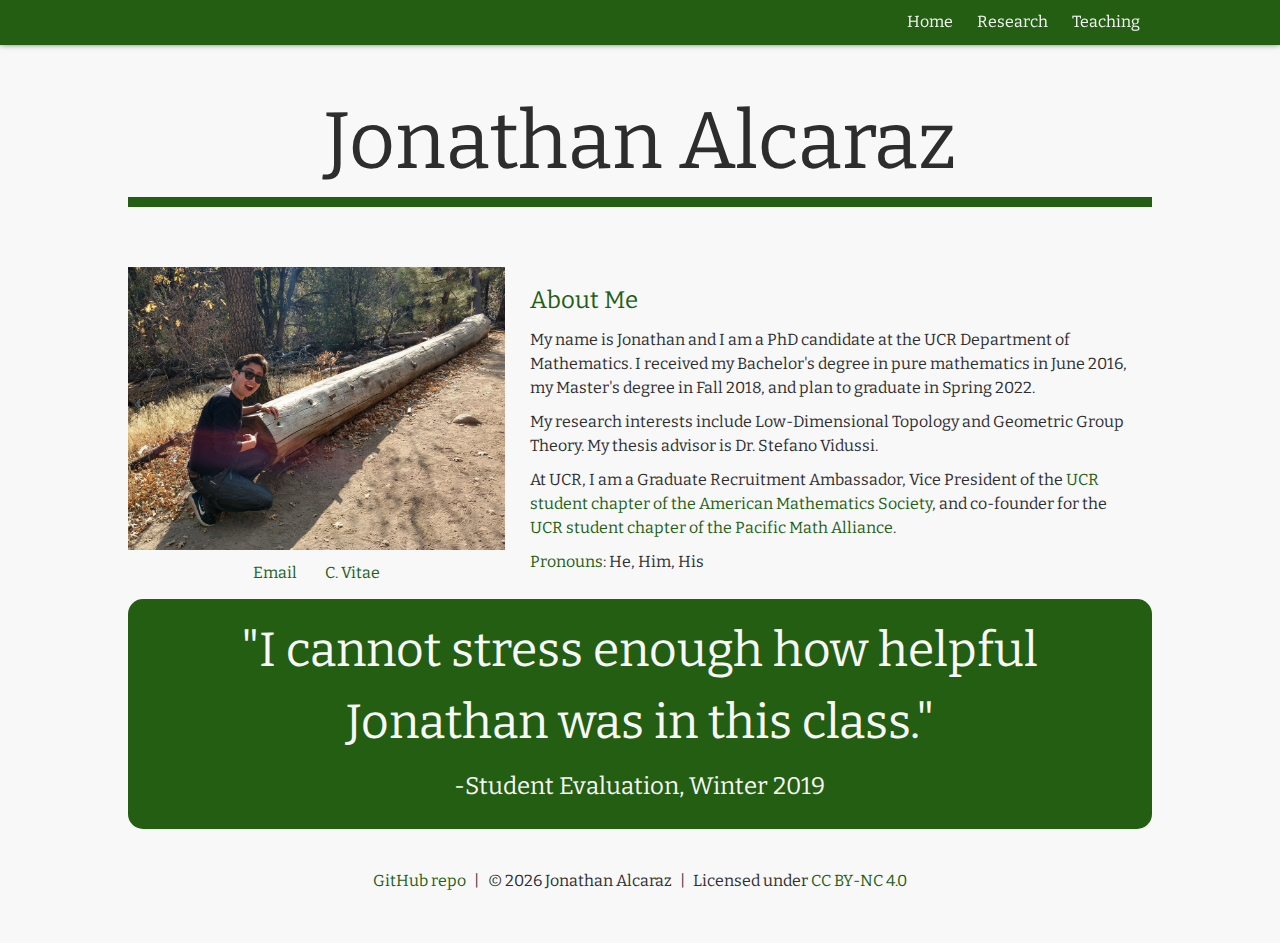
==== index.html @ 77064c85 "updated about me links" ====
<!DOCTYPE html>
<html lang='en'>
<head>
  <title>Home | Jonathan Alcaraz</title>
  <base href=".">
  <meta name="viewport" content="width=device-width, initial-scale=1">
  <meta name="description" content="A proffesional and academic website for Jonathan Alcaraz">
  <link rel="shortcut icon" type="image/png" href="assets/favi.png"/>
  <link href="https://fonts.googleapis.com/css?family=Bitter&display=swap" rel="stylesheet">
  <link rel="stylesheet" type="text/css" href="assets/main.css"/>
</head>

<body>
  <header>
    <nav>
      <a href=".">Home</a>
      <a href="research">Research</a>
      <a href="teaching">Teaching</a>
    </nav>
    <div class="title">Jonathan Alcaraz</div>
    <div class="bar">
    </div>
  </header>

  <main>
    <div class="twocol">
      <div class="image">
        <img src="assets/LargeLog.jpg" alt="Jonathan excitedly points at a particularly large log"></img>
  
        <div class="links">
          <a href=".">Email</a>
          <a href="assets/CV.pdf" target="_blank" rel="noopener noreferrer">C. Vitae</a>
        </div>
      </div>
      <div class="about">
        <h2>About Me</h2>
        <p>My name is Jonathan and I am a PhD candidate at the UCR Department of Mathematics. I received my Bachelor's degree in pure mathematics in June 2016, my Master's degree in Fall 2018, and plan to graduate in Spring 2022.</p>
        <p>My research interests include Low-Dimensional Topology and Geometric Group Theory. My thesis advisor is Dr. Stefano Vidussi.</p>
        <p>At UCR, I am a Graduate Recruitment Ambassador, Vice President of the <a href="https://ams-at-ucr.github.io/gradsem">UCR student chapter of the American Mathematics Society</a>, and co-founder for the <a href="https://sites.google.com/ucr.edu/pma-at-ucr/">UCR student chapter of the Pacific Math Alliance</a>.</p>
        <p><a href="https://out.ucr.edu/pronouns-matter">Pronouns</a>: He, Him, His</p>
      </div>
    </div>
    <div class="quote">
      <p>"I cannot stress enough how helpful Jonathan was in this class."</p>
      <h3>-Student Evaluation, Winter 2019</h3>
    </div>
  </main>

  <footer>
    <a href="https://github.com/JonathanAlcaraz/JonathanAlcaraz.github.io" target="_blank" rel="noopener noreferrer">GitHub repo</a> 
    <p class="spacer">|</p>
    <p>&copy; <script>document.write( new Date().getFullYear() );</script> Jonathan Alcaraz</p>
    <p class="spacer">|</p>
    <p class="license-text">Licensed under <a href="https://creativecommons.org/licenses/by-nc/4.0/legalcode" target="_blank" rel="noopener noreferrer">CC BY-NC 4.0</a></p>
  </footer>
</body>
---- assets/main.css ----
:root{
  --jfGreen: #235e13;
  --dark: #2d2d2d;
  --light: #f8f8f8;
}

body {
  font-family: Bitter;
  background-color: var(--light);
  margin: 0px;
  padding: 0px;
}

a, p, h1, h2, h3, h4, b, i{
  padding: 0;
  margin: 0;
  font-family: Bitter;
  font-weight: 400;
  line-height: 1.5em;
  margin-bottom: 10px;
  color: var(--dark);
}
h1{
  font-size: 24pt;
  font-weight: 800;
  color var(--dark);
}
h2{
  font-size: 18pt;
  font-weight: 400;
  color: var(--jfGreen);
  font-weight: normal;
}
h3{
  font-weight: 600;
  font-size: 14pt;
}
h4{
  font-size: 10pt;
  font-weight: 100;
}
p{
  font-size: 12pt;
}
b{
  font-weight: 800;
}
ul{
  list-style: none;
  padding: 0;
  margin: 0;
}
ol{
  padding-left: 1.5em;
  margin: 0 0 1em;
}
ol li {
  line-height: 1.5em;
  margin: 0 0 10px;
}
li ol {
  list-style-type: lower-alpha;
}
a{
  text-decoration: none;
  color: var(--jfGreen);
}
a:active{
  color: var(--dark);
  text-decoration: underline;
}
a:hover{
  background: var(--jfGreen);
  color:white;
  text-decoration: none;
  border-radius: 5px;
}

header {
  width: 100%;
  padding: 0;
}

header nav {
  display: flex;
  justify-content: flex-end;
  width: 100%;
  height: 45px;
  margin: 0 auto;
  padding: 0;
  background: var(--jfGreen);
  position: fixed;
  top: 0;
  box-shadow: 0px -2px 7px 0px #222;
}

header nav a {
  font-family: Bitter;
  font-size: 12pt;
  color: var(--light);
  text-decoration: none;
  text-align: center;
  padding: 10px 10px;
  margin: 0 2px;
}

header nav a:active {
  font-family: Bitter;
  font-size: 12pt;
  color: var(--jfGreen);
  background: var(--light);
  text-decoration: none;
  text-align: center;
  padding: 10px 10px;
  margin: 0 2px;
}

header nav a:hover {
  font-family: Bitter;
  font-size: 12pt;
  color: var(--light);
  background: var(--dark);
  text-decoration: none;
  text-align: center;
  padding: 10px 10px;
  margin: 0 2px;
}

header .title {
  display: block;
  font-family: Bitter;
  font-size: 36pt;
  line-height: 1.1em;
  color: var(--dark);
  text-decoration: none;
  text-align: center;
  width: 98%;
  max-width: 920px;
  margin: 0 auto;
  padding: 20px 1%;
  margin-top: 45px;
}

header .bar{
  width: 90%;
  max-width: 1024px;
  height: 10px;
  background: var(--jfGreen);
  margin-left: auto;
  margin-right: auto;
  margin-bottom: 20px;
}

@media screen and (min-width: 768px){
  header .title {
    font-size: 48pt;
    padding-top: 40px;
    line-height: .9em;
  }
  
  header .bar {
    margin-bottom: 40px;
  }
}

@media screen and (min-width: 1024px){
  header nav{
    width: 1024px;
    padding: 0 calc(50% - 512px);
  }
  header .title {
    font-size: 60pt;
    padding-top: 60px;
  }
  
  header .bar {
    margin-bottom: 60px;
  }
}

main {
  display: block;
  width: 100%;
  max-width: 1024px;
  margin: 0 auto;
}

main .simple {
  padding: 15px;
}

/* HOME*/

main .twocol {
  width: 100%;
  padding: 0;
  display: flex;
  flex-wrap: wrap;
  justify-content: center;
}

main .twocol .image {
  display: flex;
  flex-wrap: wrap;
  width: 100%;
  padding: 0px;
  justify-content: center;
}

main .twocol .image img {
  width: 100%;
  max-width: 512px;
  margin: 0;
}

main .twocol .image .links{
  display: flex;
  justify-content: center;
  width: 100%;
}

main .twocol .image .links a {
  padding: 10px;
  margin: 1px 4px;
}

main .twocol .about{
  padding: 15px;
}

main .quote{
  width: 90%;
  display: flex;
  flex-wrap: wrap;
  justify-content: center;
  text-align: center;
  padding: 15px 5%;
  background: var(--jfGreen);
}

main .quote p{
  font-size: 36pt;
  color: var(--light);
}

main .quote h3{
  font-size: 18pt;
  font-weight: normal;
  color: var(--light);
}

@media screen and (min-width: 800px){
  main .twocol {
    justify-content: stretch;
    align-items: flex-start;
    flex-wrap: nowrap;
    width: 90%;
    margin: 0 auto;
  }
  main .twocol .about {
    padding-left: 25px;
  }
}

@media screen and (min-width: 1025px){
  main .twocol {
    width: 100%;
  }
  main .quote {
    border-radius: 15px;
  }
}

/* TEACHING */

main .teaching-list {
  width: 90%;
  padding: 5px 5%;
  max-width: 450px;
  margin: 0 auto;
  display: flex;
  flex-flow: row wrap;
}

main .teaching-list .separator {
  background: var(--jfGreen);
  width: 100%;
  height: 5px;
  margin: 0 auto 25px;
}

main .teaching-list .quarter {
  width: 100%;
  padding: 5px 0;
}

main .teaching-list .quarter ul{
  list-style: none;
  padding: 0;
  margin: 0 0 10px;
}

main .teaching-list .quarter ul li {
  display: flex;
  width: 100%;
  flex-wrap: wrap;
  justify-content: flex-start;
  padding-bottom: 15px;
}

main .teaching-list .quarter ul li b{
  width: 100%;
  margin: 0;
}

main .teaching-list .quarter ul li a{
  color: var(--dark);
  font-weight: bold;
}

main .teaching-list .quarter ul li a:hover{
  color: var(--light);
  font-weight: bold;
}

main .teaching-list .quarter ul li a:active{
  color: var(--dark);
  font-weight: bold;
  text-decoration: underline;
  background: none;
}

main .teaching-list .quarter ul li i{
  width: 100%;
  margin:0;
}

/* TOP QUAL PREP */

main .survey{
  display: flex;
  flex-flow: row nowrap;
  justify-content: center;
}

main .survey iframe {
  width: 100%;
  max-width: 550px;
  margin: 0 auto;
  border-width: 0px;
  height: 2960px;
  border-radius: 15px;
}

main .onecol {
  width: 90%;
  max-width: 700px;
  margin: 0 auto
}

/* FOOTER */

footer {
  width: 100%;
  display: flex;
  justify-content: center;
  align-items: center;
  flex-flow: column nowrap;
  padding: 40px 0;
}

footer .spacer {
  display: none;
}

@media screen and (min-width: 480px){
  footer {
    flex-direction: row;
  }
  footer .spacer {
    display: inline;
    padding-left: 1ex;
    padding-right: 1ex;
  }
}

@media print {
  header nav {
    display: none;
  }
  main .onecol {
    padding: 0;
    width: 100%;
    max-width: 100%;
  }
  footer {
    display: none;
  }
}
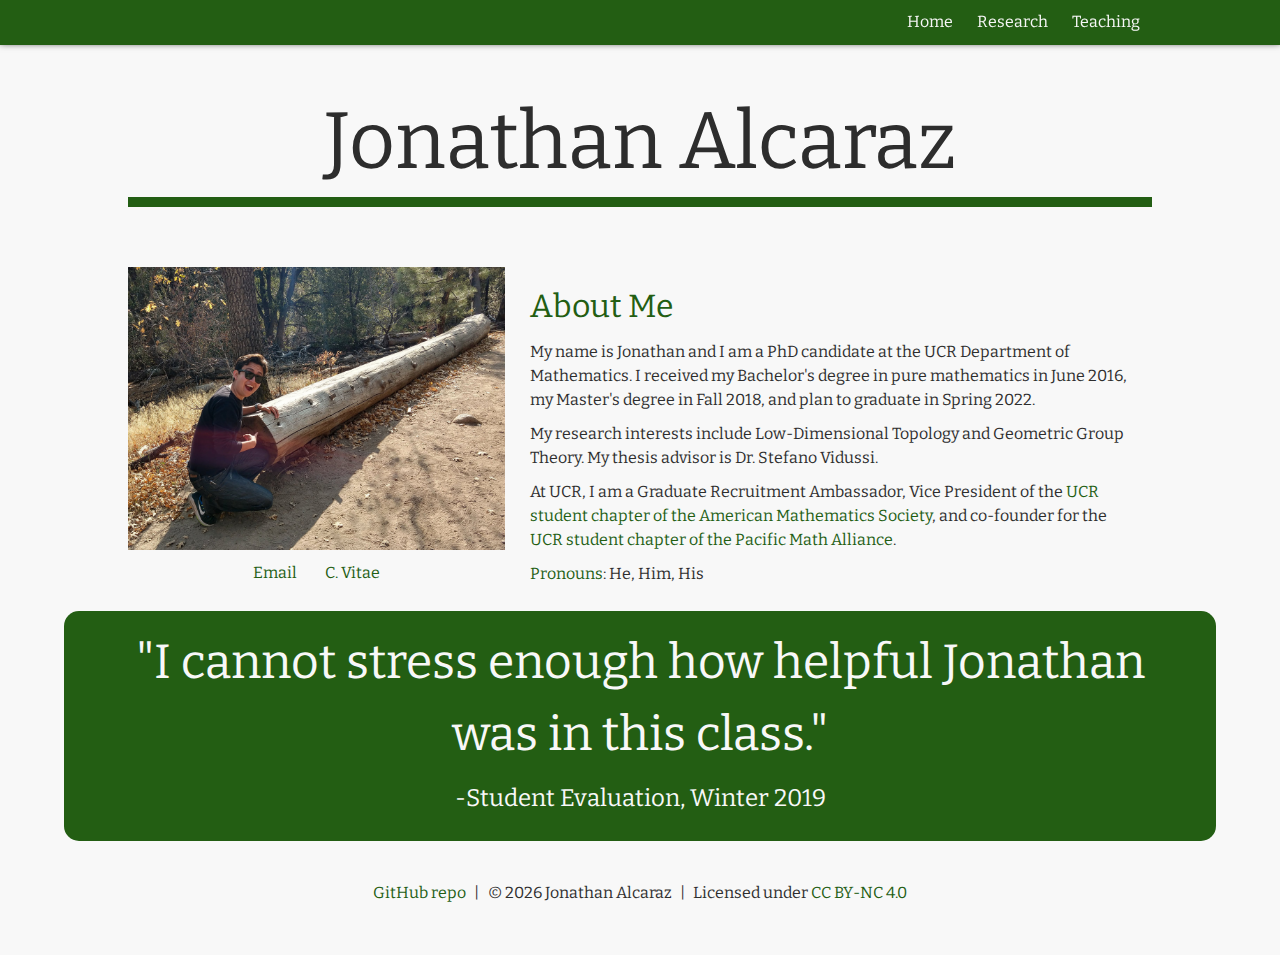
==== commit b642fab7: "lite restructure" ====
--- a/index.html
+++ b/index.html
@@ -23,7 +23,7 @@
   </header>
 
   <main>
-    <div class="twocol">
+    <section class="twocol">
       <div class="image">
         <img src="assets/LargeLog.jpg" alt="Jonathan excitedly points at a particularly large log"></img>
   
@@ -39,11 +39,11 @@
         <p>At UCR, I am a Graduate Recruitment Ambassador, Vice President of the <a href="https://ams-at-ucr.github.io/gradsem">UCR student chapter of the American Mathematics Society</a>, and co-founder for the <a href="https://sites.google.com/ucr.edu/pma-at-ucr/">UCR student chapter of the Pacific Math Alliance</a>.</p>
         <p><a href="https://out.ucr.edu/pronouns-matter">Pronouns</a>: He, Him, His</p>
       </div>
-    </div>
-    <div class="quote">
+    </section>
+    <section class="quote">
       <p>"I cannot stress enough how helpful Jonathan was in this class."</p>
       <h3>-Student Evaluation, Winter 2019</h3>
-    </div>
+    </section>
   </main>
 
   <footer>
--- a/assets/main.css
+++ b/assets/main.css
@@ -21,19 +21,19 @@
   color: var(--dark);
 }
 h1{
-  font-size: 24pt;
+  font-size: 36pt;
   font-weight: 800;
   color var(--dark);
 }
 h2{
-  font-size: 18pt;
+  font-size: 24pt;
   font-weight: 400;
   color: var(--jfGreen);
   font-weight: normal;
 }
 h3{
   font-weight: 600;
-  font-size: 14pt;
+  font-size: 18pt;
 }
 h4{
   font-size: 10pt;
@@ -179,14 +179,20 @@
 }
 
 main {
-  display: block;
-  width: 100%;
+  display: flex;
+  flex-flow: row wrap;
+  justify-content: center;
+  width: 100%;
+}
+
+main section {
+  width: 90%;
   max-width: 1024px;
-  margin: 0 auto;
-}
-
-main .simple {
-  padding: 15px;
+  padding: 5px 0;
+}
+
+main section.narrow {
+  max-width: 700px;
 }
 
 /* HOME*/
@@ -274,10 +280,7 @@
 /* TEACHING */
 
 main .teaching-list {
-  width: 90%;
-  padding: 5px 5%;
   max-width: 450px;
-  margin: 0 auto;
   display: flex;
   flex-flow: row wrap;
 }
@@ -335,29 +338,6 @@
   margin:0;
 }
 
-/* TOP QUAL PREP */
-
-main .survey{
-  display: flex;
-  flex-flow: row nowrap;
-  justify-content: center;
-}
-
-main .survey iframe {
-  width: 100%;
-  max-width: 550px;
-  margin: 0 auto;
-  border-width: 0px;
-  height: 2960px;
-  border-radius: 15px;
-}
-
-main .onecol {
-  width: 90%;
-  max-width: 700px;
-  margin: 0 auto
-}
-
 /* FOOTER */
 
 footer {
@@ -373,7 +353,7 @@
   display: none;
 }
 
-@media screen and (min-width: 480px){
+@media screen and (min-width: 550px){
   footer {
     flex-direction: row;
   }
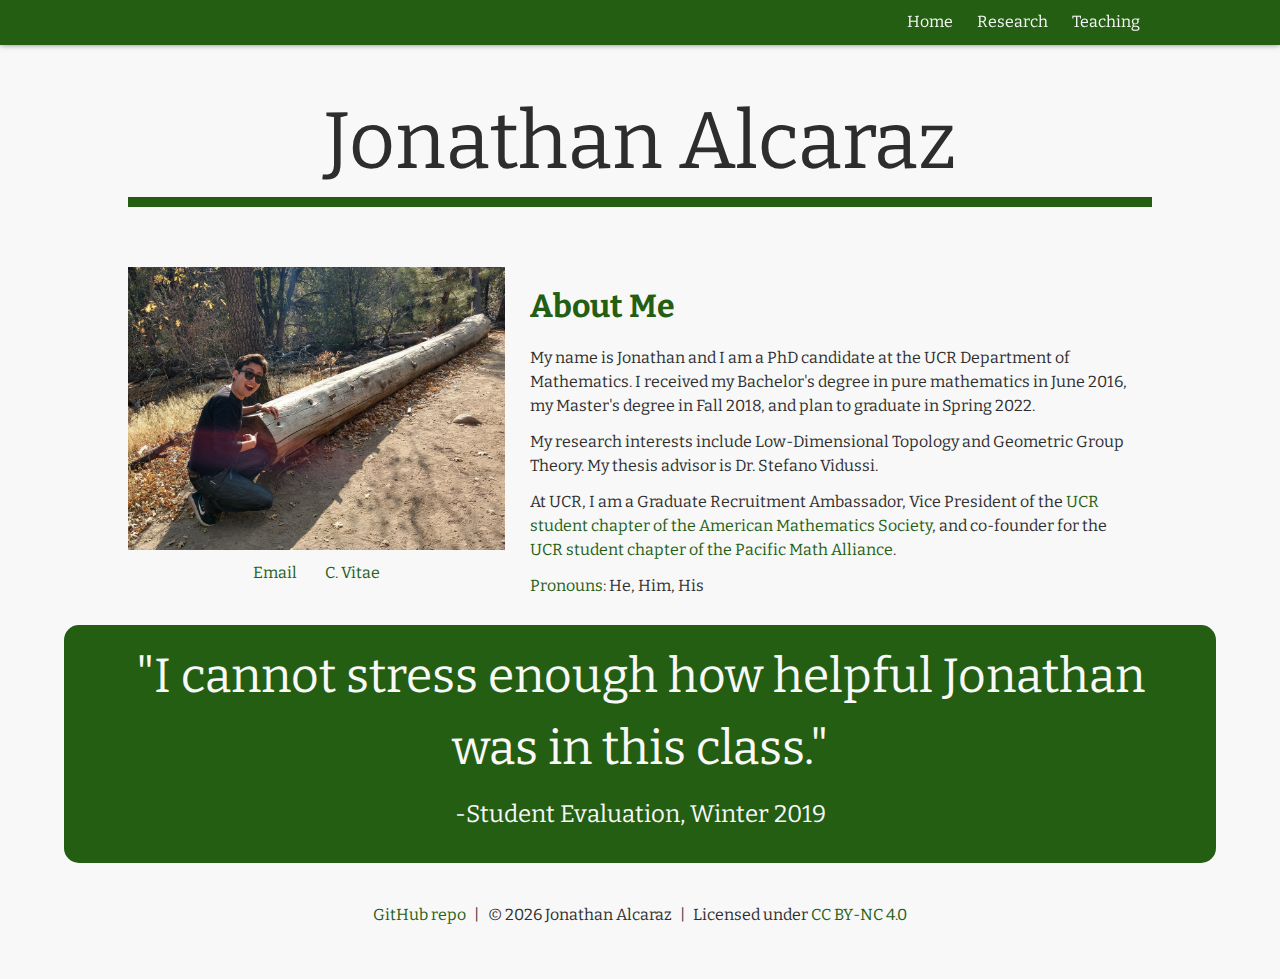
==== commit 9f9edf28: "fixed GH links in Footer" ====
--- a/index.html
+++ b/index.html
@@ -47,7 +47,7 @@
   </main>
 
   <footer>
-    <a href="https://github.com/JonathanAlcaraz/JonathanAlcaraz.github.io" target="_blank" rel="noopener noreferrer">GitHub repo</a> 
+    <p><a href="https://github.com/JonathanAlcaraz/JonathanAlcaraz.github.io" target="_blank" rel="noopener noreferrer">GitHub repo</a></p> 
     <p class="spacer">|</p>
     <p>&copy; <script>document.write( new Date().getFullYear() );</script> Jonathan Alcaraz</p>
     <p class="spacer">|</p>
--- a/assets/main.css
+++ b/assets/main.css
@@ -1,3 +1,5 @@
+@import url('https://fonts.googleapis.com/css2?family=Bitter:ital,wght@0,100;0,200;0,300;0,400;0,500;0,600;0,700;0,800;0,900;1,100;1,200;1,300;1,400;1,500;1,600;1,700;1,800;1,900&display=swap');
+
 :root{
   --jfGreen: #235e13;
   --dark: #2d2d2d;
@@ -11,13 +13,12 @@
   padding: 0px;
 }
 
-a, p, h1, h2, h3, h4, b, i{
+a, p, h1, h2, h3, h4, h5, b, i{
   padding: 0;
   margin: 0;
   font-family: Bitter;
   font-weight: 400;
   line-height: 1.5em;
-  margin-bottom: 10px;
   color: var(--dark);
 }
 h1{
@@ -26,21 +27,29 @@
   color var(--dark);
 }
 h2{
-  font-size: 24pt;
-  font-weight: 400;
+  font-size: 2rem;
+  font-weight: 700;
   color: var(--jfGreen);
-  font-weight: normal;
+  margin-bottom: 1rem;
 }
 h3{
+  font-weight: 500;
+  font-size: 2em;
+  margin-bottom: 1rem;
+}
+h4{
+  font-size: 1rem;
   font-weight: 600;
-  font-size: 18pt;
-}
-h4{
-  font-size: 10pt;
-  font-weight: 100;
+  line-height: 1.2em;
+}
+h5{
+  font-size: .75rem;
+  font-weight: 300;
+  line-height: 1.2em;
 }
 p{
   font-size: 12pt;
+  margin-bottom: .75rem;
 }
 b{
   font-weight: 800;
@@ -193,6 +202,10 @@
 
 main section.narrow {
   max-width: 700px;
+}
+
+article{
+  margin-bottom: 1rem;
 }
 
 /* HOME*/
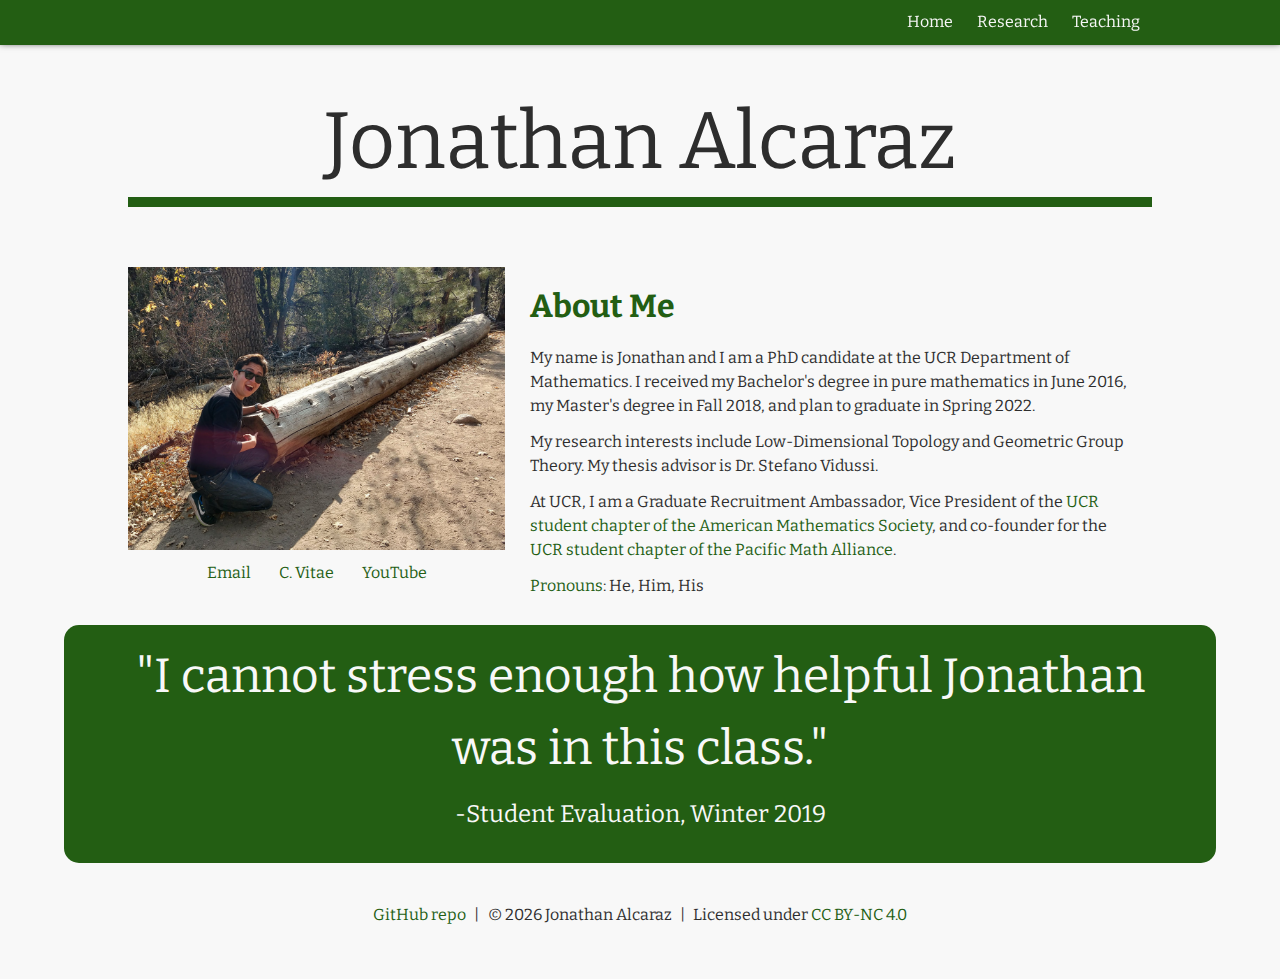
==== commit 1ca09381: "added link to YT channel" ====
--- a/index.html
+++ b/index.html
@@ -5,6 +5,7 @@
   <base href=".">
   <meta name="viewport" content="width=device-width, initial-scale=1">
   <meta name="description" content="A proffesional and academic website for Jonathan Alcaraz">
+  <script src="assets/email-obfuscator.js"></script>
   <link rel="shortcut icon" type="image/png" href="assets/favi.png"/>
   <link href="https://fonts.googleapis.com/css?family=Bitter&display=swap" rel="stylesheet">
   <link rel="stylesheet" type="text/css" href="assets/main.css"/>
@@ -28,8 +29,10 @@
         <img src="assets/LargeLog.jpg" alt="Jonathan excitedly points at a particularly large log"></img>
   
         <div class="links">
-          <a href=".">Email</a>
+          <span id="email"></span>
           <a href="assets/CV.pdf" target="_blank" rel="noopener noreferrer">C. Vitae</a>
+          <a
+            href="https://www.youtube.com/channel/UCFxuhchaZD1jfLNL_vpfcPw">YouTube</a>
         </div>
       </div>
       <div class="about">
--- a/assets/main.css
+++ b/assets/main.css
@@ -22,7 +22,7 @@
   color: var(--dark);
 }
 h1{
-  font-size: 36pt;
+  font-size: 4rem;
   font-weight: 800;
   color var(--dark);
 }
@@ -34,7 +34,7 @@
 }
 h3{
   font-weight: 500;
-  font-size: 2em;
+  font-size: 1.5rem;
   margin-bottom: 1rem;
 }
 h4{
@@ -201,7 +201,7 @@
 }
 
 main section.narrow {
-  max-width: 700px;
+  max-width: 540px;
 }
 
 article{
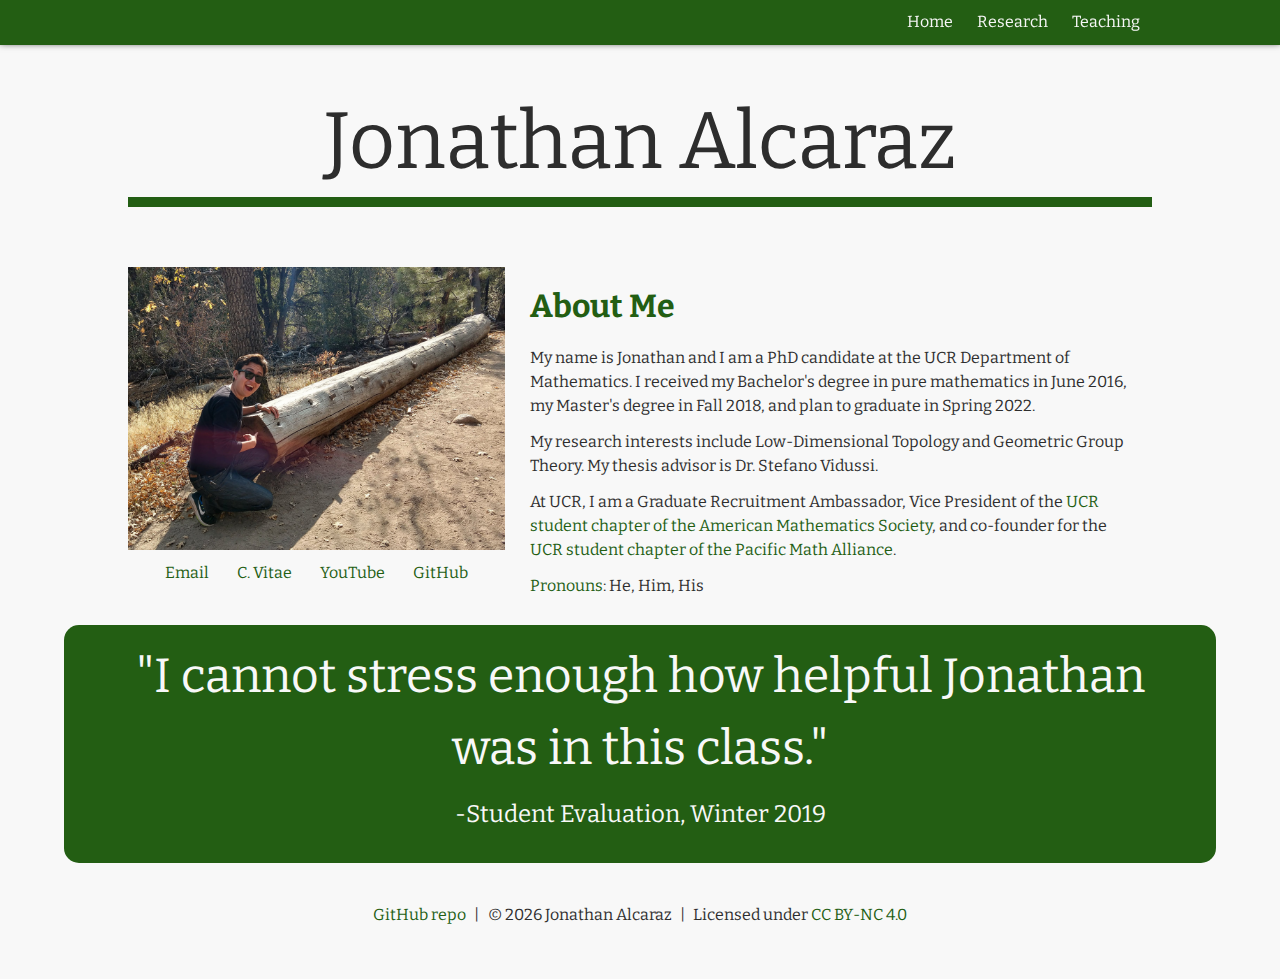
==== commit bb0ba8fe: "added link to GH profile" ====
--- a/index.html
+++ b/index.html
@@ -33,6 +33,7 @@
           <a href="assets/CV.pdf" target="_blank" rel="noopener noreferrer">C. Vitae</a>
           <a
             href="https://www.youtube.com/channel/UCFxuhchaZD1jfLNL_vpfcPw">YouTube</a>
+          <a href="https://github.com/JonathanAlcaraz">GitHub</a>
         </div>
       </div>
       <div class="about">
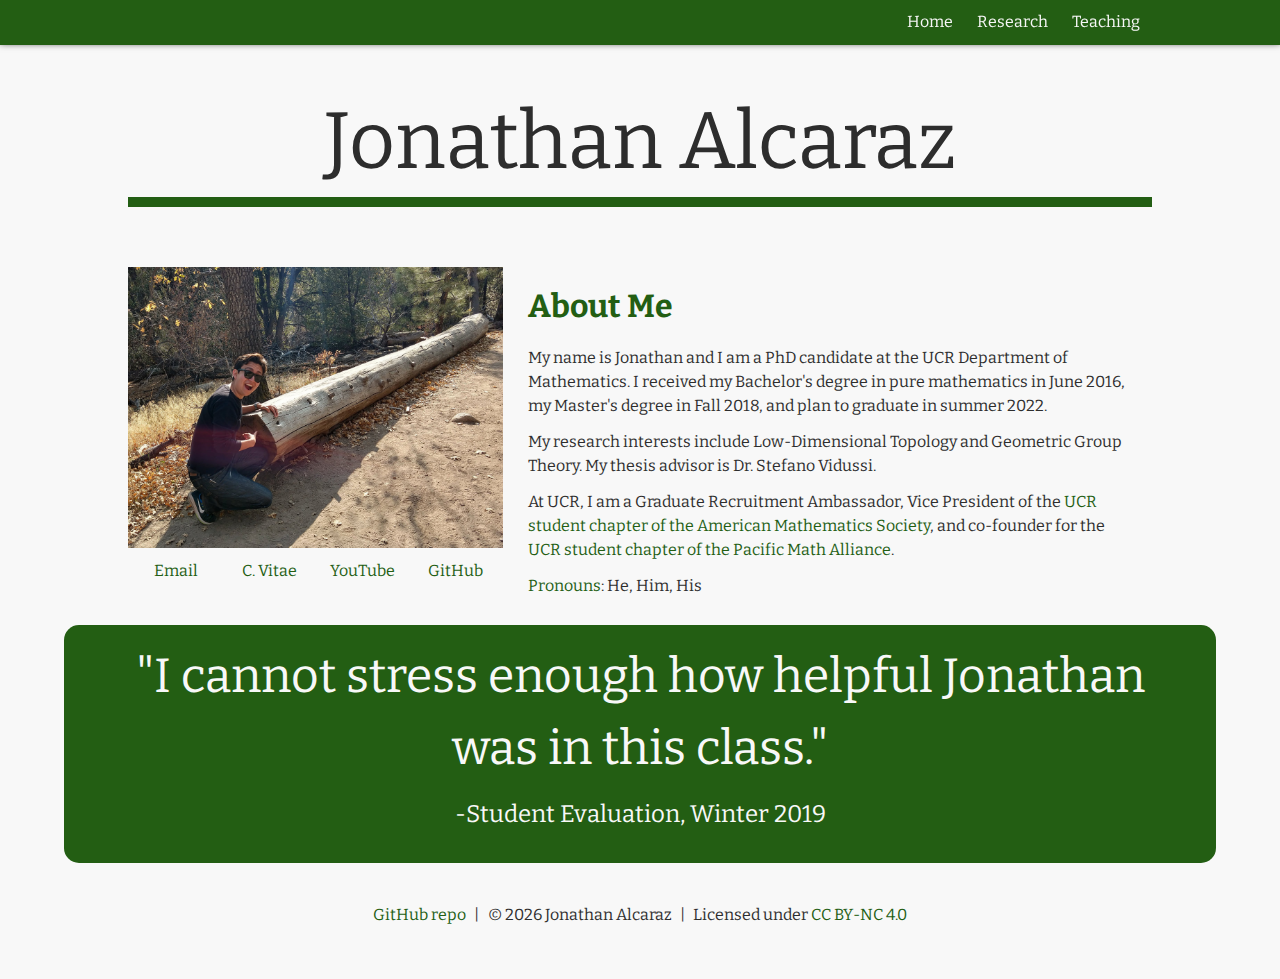
==== commit 8994cd38: "updated expected grad date" ====
--- a/index.html
+++ b/index.html
@@ -38,9 +38,18 @@
       </div>
       <div class="about">
         <h2>About Me</h2>
-        <p>My name is Jonathan and I am a PhD candidate at the UCR Department of Mathematics. I received my Bachelor's degree in pure mathematics in June 2016, my Master's degree in Fall 2018, and plan to graduate in Spring 2022.</p>
-        <p>My research interests include Low-Dimensional Topology and Geometric Group Theory. My thesis advisor is Dr. Stefano Vidussi.</p>
-        <p>At UCR, I am a Graduate Recruitment Ambassador, Vice President of the <a href="https://ams-at-ucr.github.io/gradsem">UCR student chapter of the American Mathematics Society</a>, and co-founder for the <a href="https://sites.google.com/ucr.edu/pma-at-ucr/">UCR student chapter of the Pacific Math Alliance</a>.</p>
+        <p>My name is Jonathan and I am a PhD candidate at the UCR
+        Department of Mathematics. I received my Bachelor's degree in pure
+        mathematics in June 2016, my Master's degree in Fall 2018, and plan
+        to graduate in summer 2022.</p>
+        <p>My research interests include Low-Dimensional Topology and
+        Geometric Group Theory. My thesis advisor is Dr. Stefano
+        Vidussi.</p>
+        <p>At UCR, I am a Graduate Recruitment Ambassador, Vice President of
+        the <a href="https://ams-at-ucr.github.io/gradsem">UCR student
+        chapter of the American Mathematics Society</a>, and co-founder for
+      the <a href="https://sites.google.com/ucr.edu/pma-at-ucr/">UCR student
+        chapter of the Pacific Math Alliance</a>.</p>
         <p><a href="https://out.ucr.edu/pronouns-matter">Pronouns</a>: He, Him, His</p>
       </div>
     </section>
--- a/assets/main.css
+++ b/assets/main.css
@@ -236,11 +236,14 @@
   display: flex;
   justify-content: center;
   width: 100%;
+  flex-wrap: wrap;
 }
 
 main .twocol .image .links a {
   padding: 10px;
   margin: 1px 4px;
+  min-width: 65px;
+  text-align: center;
 }
 
 main .twocol .about{
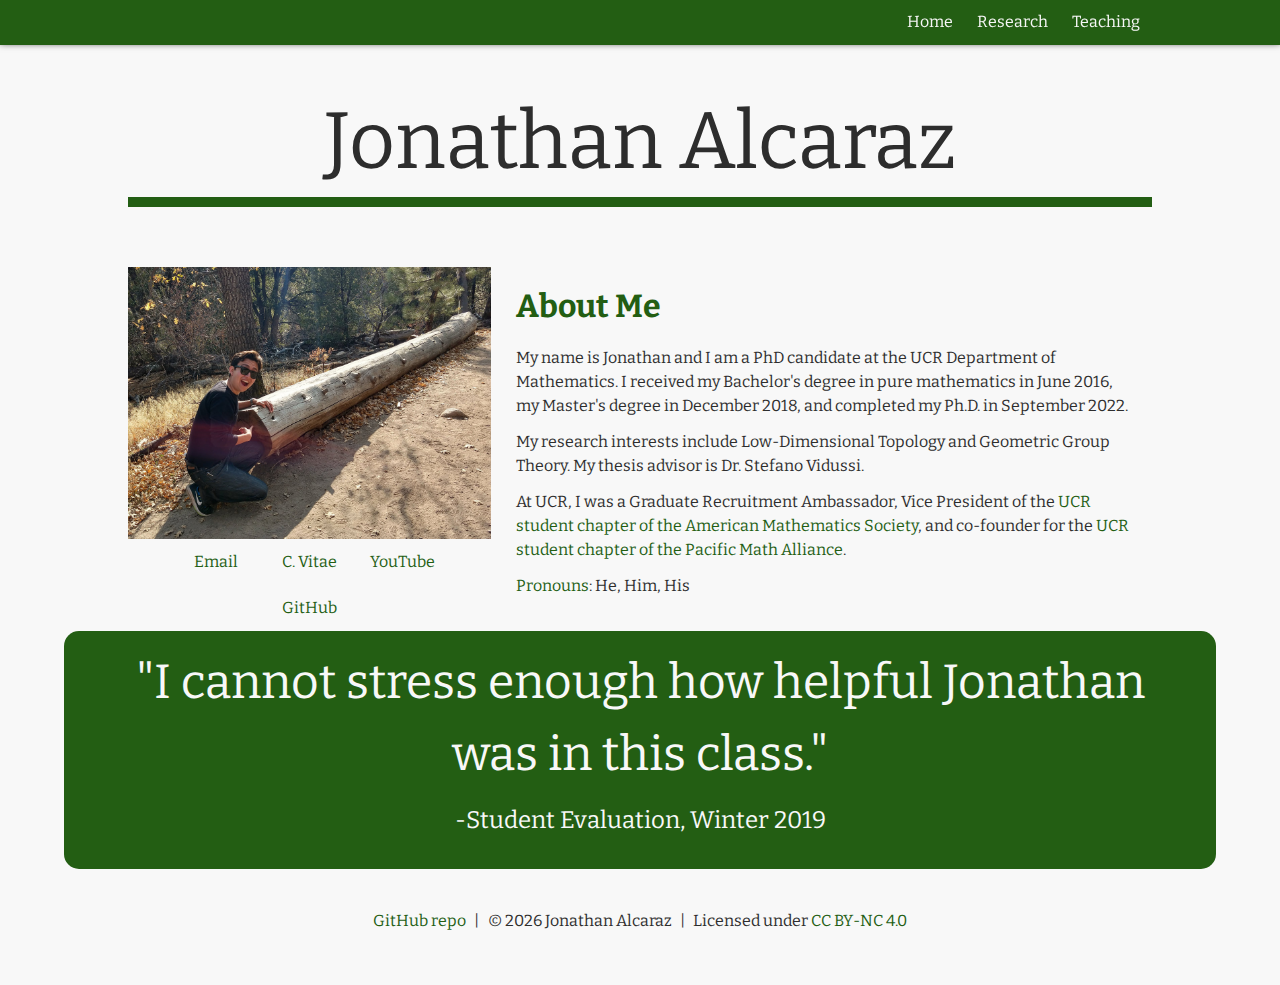
==== commit 0570f975: "Updated About Me" ====
--- a/index.html
+++ b/index.html
@@ -40,12 +40,11 @@
         <h2>About Me</h2>
         <p>My name is Jonathan and I am a PhD candidate at the UCR
         Department of Mathematics. I received my Bachelor's degree in pure
-        mathematics in June 2016, my Master's degree in Fall 2018, and plan
-        to graduate in summer 2022.</p>
+        mathematics in June 2016, my Master's degree in December 2018, and completed my Ph.D. in September 2022.</p>
         <p>My research interests include Low-Dimensional Topology and
         Geometric Group Theory. My thesis advisor is Dr. Stefano
         Vidussi.</p>
-        <p>At UCR, I am a Graduate Recruitment Ambassador, Vice President of
+        <p>At UCR, I was a Graduate Recruitment Ambassador, Vice President of
         the <a href="https://ams-at-ucr.github.io/gradsem">UCR student
         chapter of the American Mathematics Society</a>, and co-founder for
       the <a href="https://sites.google.com/ucr.edu/pma-at-ucr/">UCR student
